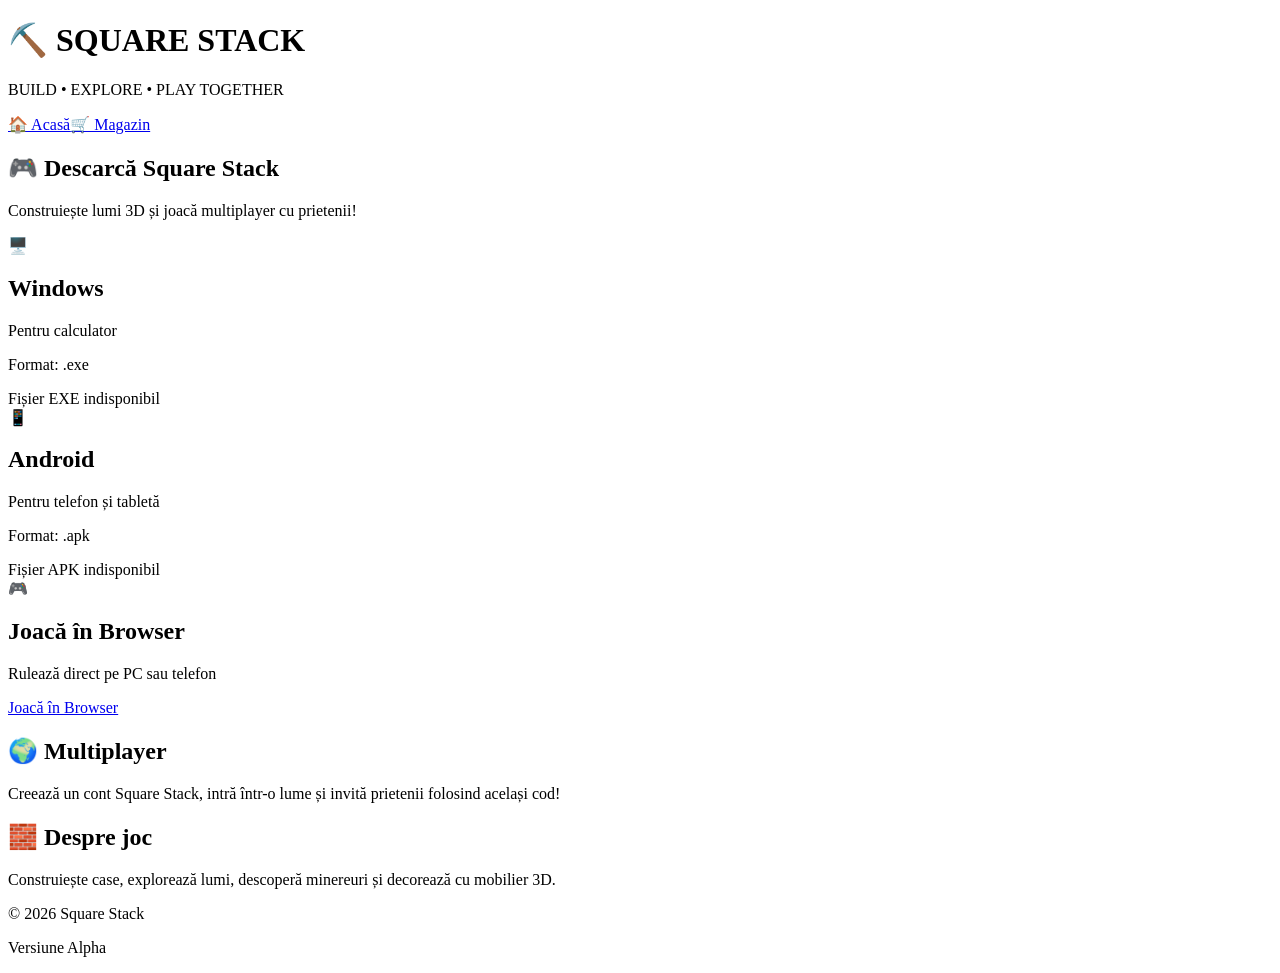
==== index.html @ 69d6b3d4 "Add files via upload" ====
<!DOCTYPE html>
<html lang="ro">

<head>
    <meta charset="UTF-8">
    <meta name="viewport" content="width=device-width, initial-scale=1.0">

    <title>Square Stack - Download</title>
    <link rel="stylesheet" href="css/style.css">

</head>

<body>

    <header>
        <h1>⛏️ SQUARE STACK</h1>
        <p>BUILD • EXPLORE • PLAY TOGETHER</p>
    </header>
    <nav><a href="index.html">🏠 Acasă</a><a href="magazin.html">🛒 Magazin</a></nav>

    <main>

        <h2>🎮 Descarcă Square Stack</h2>

        <p>
            Construiește lumi 3D și joacă
            multiplayer cu prietenii!
        </p>

        <div class="downloads">

            <!-- WINDOWS -->
            <div class="card">
                <div class="icon">🖥️</div>

                <h2>Windows</h2>

                <p>Pentru calculator</p>

                <p>Format: .exe</p>

                <a class="download-button" aria-disabled="true">
                    Fișier EXE indisponibil
                </a>
            </div>

            <!-- ANDROID -->
            <div class="card">
                <div class="icon">📱</div>

                <h2>Android</h2>

                <p>Pentru telefon și tabletă</p>

                <p>Format: .apk</p>

                <a class="download-button" aria-disabled="true">
                    Fișier APK indisponibil
                </a>
            </div>

        </div>
        <div class="card">
            <div class="icon">🎮</div>
            <h2>Joacă în Browser</h2>
            <p>Rulează direct pe PC sau telefon</p>
            <a class="download-button" href="https://squerstack.netlify.app/">
                Joacă în Browser
            </a>
        </div>

        <div class="info">
            <h2>🌍 Multiplayer</h2>

            <p>
                Creează un cont Square Stack,
                intră într-o lume și invită
                prietenii folosind același cod!
            </p>

            <h2>🧱 Despre joc</h2>

            <p>
                Construiește case, explorează lumi,
                descoperă minereuri și decorează
                cu mobilier 3D.
            </p>
        </div>


    </main>

    <footer>
        <p>© 2026 Square Stack</p>
        <p>Versiune Alpha</p>
    </footer>

</body>

</html>
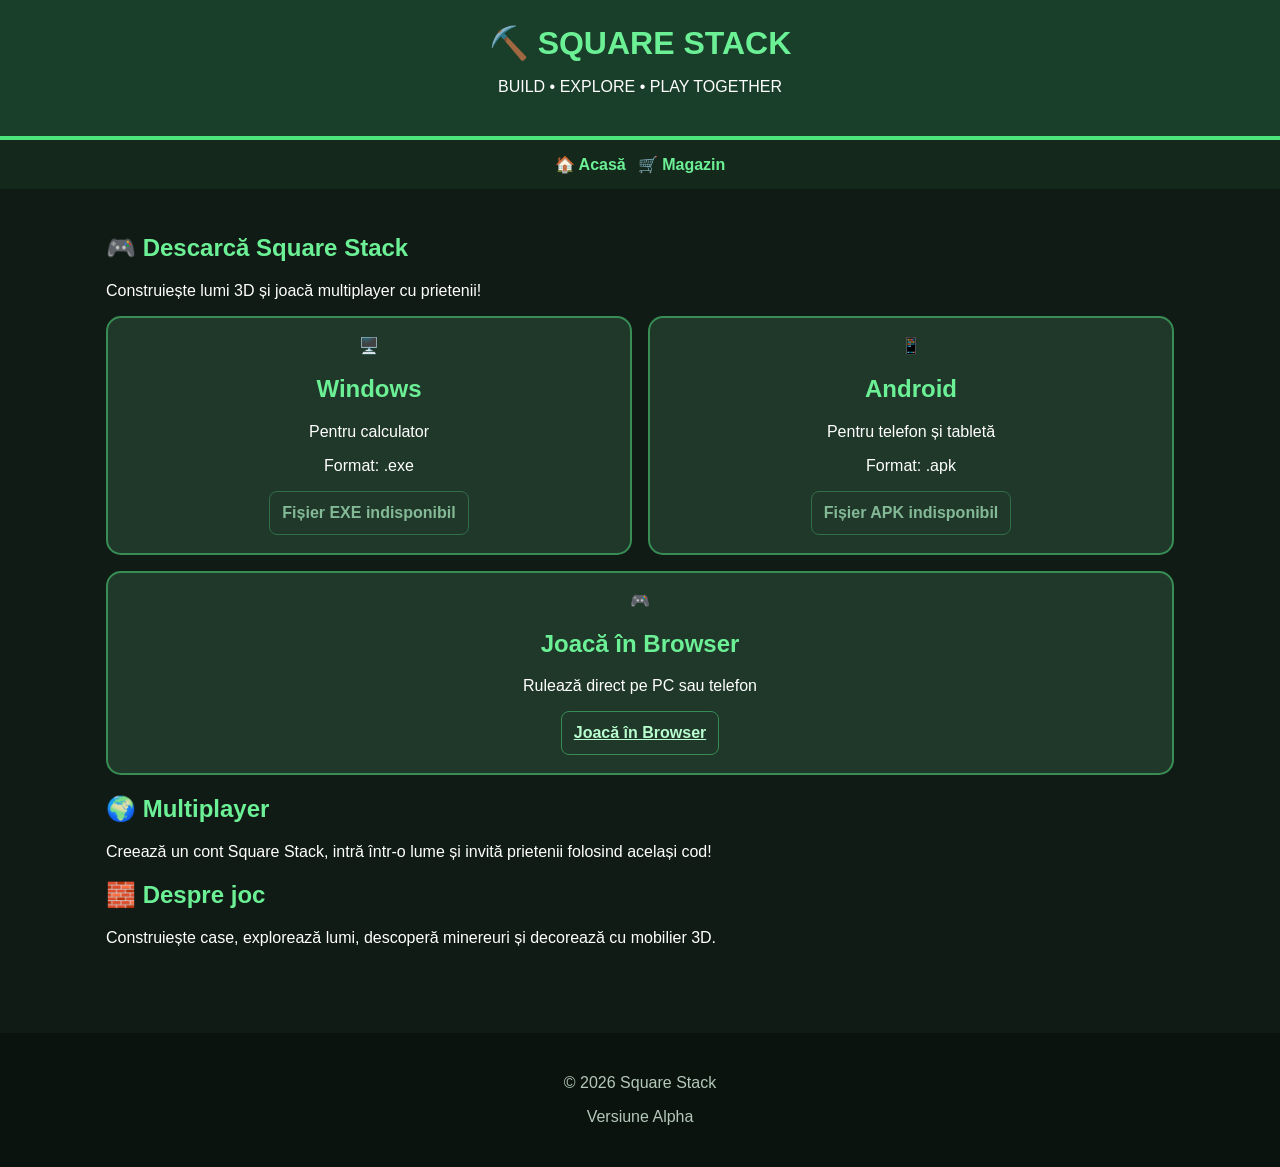
==== commit fff835ac: "Add files via upload" ====
--- a/index.html
+++ b/index.html
@@ -64,7 +64,7 @@
             <div class="icon">🎮</div>
             <h2>Joacă în Browser</h2>
             <p>Rulează direct pe PC sau telefon</p>
-            <a class="download-button" href="https://squerstack.netlify.app/">
+            <a class="download-button" href="https://bogdansavitchi01-boop.github.io/square-stack-multiplayer/">
                 Joacă în Browser
             </a>
         </div>
--- a/css/style.css
+++ b/css/style.css
@@ -0,0 +1,228 @@
+ * {
+            box-sizing: border-box
+        }
+
+        .skin-3d {
+            width: 100%;
+            height: 230px;
+            background: #193e29;
+            border-radius: 10px;
+            cursor: grab;
+            touch-action: none;
+        }
+
+        .skin-3d:active {
+            cursor: grabbing;
+        }
+
+        body {
+            margin: 0;
+            background: #101b15;
+            color: #fff;
+            font-family: Arial, sans-serif
+        }
+
+        header {
+            text-align: center;
+            background: #193e29;
+            padding: 24px;
+            border-bottom: 4px solid #4ce57b
+        }
+
+        h1,
+        h2 {
+            color: #6cf096
+        }
+
+        h1 {
+            margin: 0 0 8px
+        }
+
+        nav {
+            display: flex;
+            justify-content: center;
+            gap: 12px;
+            background: #14291c;
+            padding: 15px
+        }
+
+        nav a {
+            color: #6cf096;
+            text-decoration: none;
+            font-weight: bold
+        }
+
+        .preview {
+            background: #193e29;
+            min-height: 150px;
+            border-radius: 10px;
+            display: flex;
+            align-items: center;
+            justify-content: center;
+            font-size: 60px;
+        }
+
+        main {
+            max-width: 1100px;
+            margin: auto;
+            padding: 25px 16px
+        }
+
+        .notice {
+            background: #20382a;
+            border-left: 4px solid #6cf096;
+            padding: 14px;
+            border-radius: 8px
+        }
+
+        .tools {
+            display: flex;
+            gap: 12px;
+            flex-wrap: wrap;
+            margin: 22px 0
+        }
+
+        input,
+        select {
+            padding: 12px;
+            background: #20382a;
+            color: white;
+            border: 1px solid #388d55;
+            border-radius: 8px;
+            font-size: 16px;
+            flex: 1;
+            min-width: 180px
+        }
+
+        .layout {
+            display: grid;
+            grid-template-columns: minmax(0, 1fr) 310px;
+            gap: 20px
+        }
+
+        .grid {
+            display: grid;
+            grid-template-columns: repeat(auto-fit, minmax(190px, 1fr));
+            gap: 15px
+        }
+
+        .card,
+        .cart {
+            background: #20382a;
+            border: 2px solid #388d55;
+            border-radius: 15px;
+            padding: 18px
+        }
+
+        .card {
+            text-align: center
+        }
+
+        .emoji {
+            font-size: 55px;
+            background: #193e29;
+            border-radius: 10px;
+            padding: 15px
+        }
+
+        .price {
+            color: #a2ffbc;
+            font-size: 20px;
+            font-weight: bold
+        }
+
+        .btn {
+            background: #48d575;
+            color: #102015;
+            border: 0;
+            border-radius: 9px;
+            padding: 12px 14px;
+            font-weight: bold;
+            cursor: pointer
+        }
+
+        .btn:hover {
+            background: #83ffa5
+        }
+
+        .btn:disabled {
+            opacity: .5;
+            cursor: not-allowed
+        }
+
+        .card .btn {
+            width: 100%
+        }
+
+        .cart {
+            align-self: start
+        }
+
+        .cart-row {
+            border-bottom: 1px solid #388d55;
+            padding: 12px 0
+        }
+
+        .cart-row small {
+            color: #c9d9ce
+        }
+
+        .qty {
+            display: flex;
+            align-items: center;
+            gap: 8px;
+            margin-top: 8px
+        }
+
+        .qty button {
+            border: 1px solid #6cf096;
+            border-radius: 6px;
+            background: transparent;
+            color: #fff;
+            padding: 5px 10px;
+            cursor: pointer
+        }
+
+        .cart-total {
+            font-size: 21px;
+            font-weight: bold;
+            margin: 18px 0
+        }
+
+        .cart .btn {
+            width: 100%
+        }
+
+        #message {
+            margin-top: 12px;
+            color: #b9ffd0
+        }
+
+        footer {
+            text-align: center;
+            background: #0b130e;
+            padding: 25px;
+            margin-top: 45px;
+            color: #b4c8ba
+        }
+
+        @media(max-width:760px) {
+            .layout {
+                grid-template-columns: 1fr
+            }
+        }
+
+/* Square Stack Store 2.1 */
+.view-3d-btn { margin-top: 8px; background: #284e36; color:#b9ffd0; border:1px solid #6cf096; }
+.view-3d-btn:hover {background:#366647;}
+#skin-modal {color:#fff; background:#20382a; border:2px solid #388d55; border-radius:16px; width:min(420px, 94vw); padding:16px;}
+#skin-modal::backdrop { background:rgba(0,0,0,.75); }
+.viewer-top {display:flex; gap:12px; align-items:center; justify-content:space-between;}
+.skin-stage {position:relative; height:270px; background:#14291c; border-radius:10px; perspective:650px; overflow:hidden; touch-action:none; cursor:grab;}
+.skin-stage:active {cursor:grabbing;}
+#skin-model {position:absolute; left:50%; top:50%; width:0; height:0; transform-style:preserve-3d;}
+.skin-part {position:absolute; transform-style:preserve-3d; width:0; height:0;}
+.skin-face {position:absolute; left:0; top:0; background-repeat:no-repeat; image-rendering:pixelated; backface-visibility:hidden;}
+.downloads {display:grid;grid-template-columns:repeat(auto-fit,minmax(200px,1fr));gap:16px;margin-bottom:16px;}
+.download-button {display:inline-block; color:#b9ffd0; font-weight:bold; padding:12px; border:1px solid #388d55; border-radius:8px;}
+.download-button[aria-disabled=true] {opacity:.65;cursor:not-allowed;}
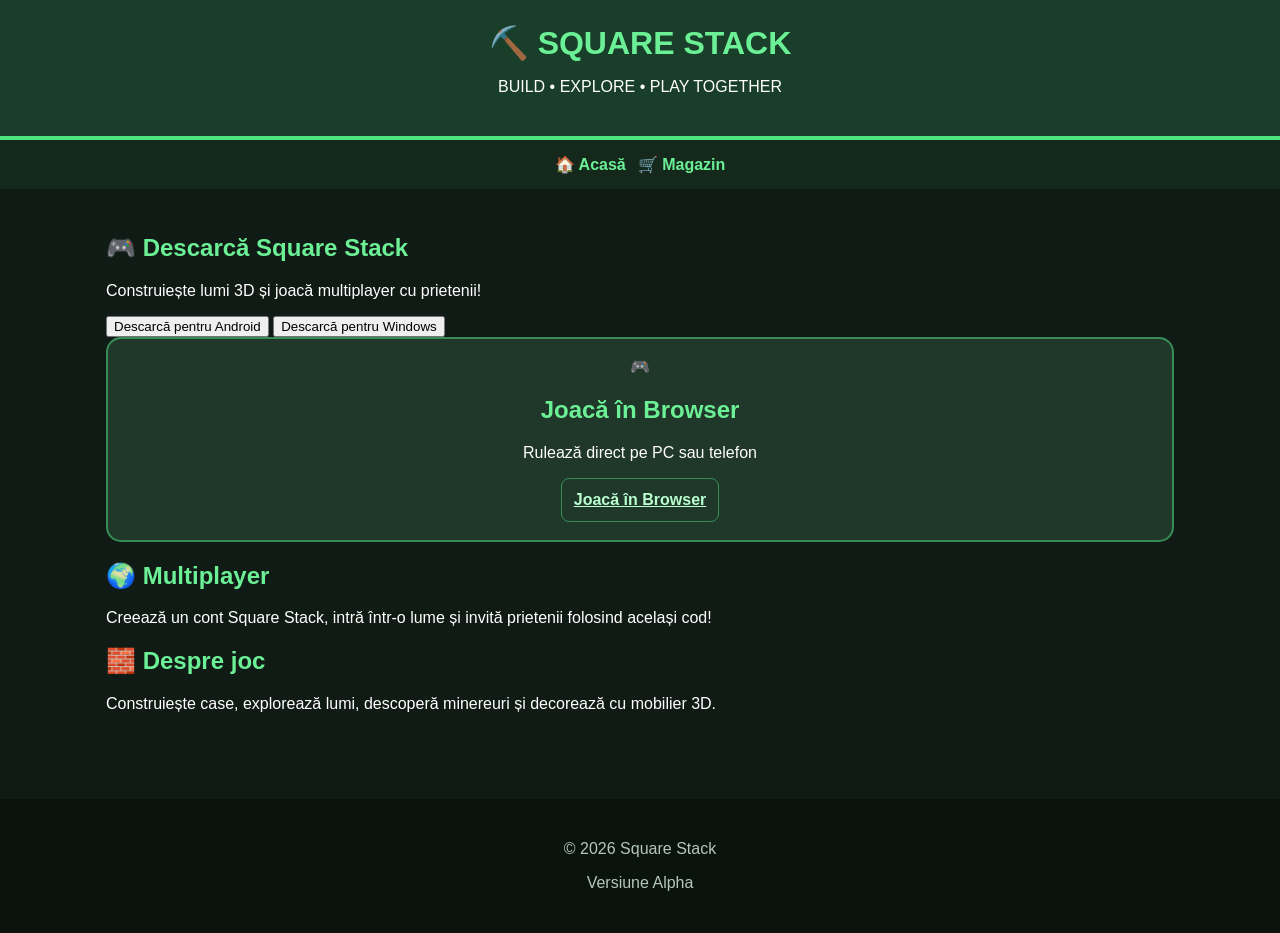
==== commit 6cb89927: "Add files via upload" ====
--- a/index.html
+++ b/index.html
@@ -27,37 +27,16 @@
             multiplayer cu prietenii!
         </p>
 
-        <div class="downloads">
+        <div class="download-buttons">
+            <button class="download-btn android-btn" onclick="downloadGame('android')">
+                Descarcă pentru Android
+            </button>
 
-            <!-- WINDOWS -->
-            <div class="card">
-                <div class="icon">🖥️</div>
+            <button class="download-btn windows-btn" onclick="downloadGame('windows')">
+                Descarcă pentru Windows
+            </button>
+        </div>
 
-                <h2>Windows</h2>
-
-                <p>Pentru calculator</p>
-
-                <p>Format: .exe</p>
-
-                <a class="download-button" aria-disabled="true">
-                    Fișier EXE indisponibil
-                </a>
-            </div>
-
-            <!-- ANDROID -->
-            <div class="card">
-                <div class="icon">📱</div>
-
-                <h2>Android</h2>
-
-                <p>Pentru telefon și tabletă</p>
-
-                <p>Format: .apk</p>
-
-                <a class="download-button" aria-disabled="true">
-                    Fișier APK indisponibil
-                </a>
-            </div>
 
         </div>
         <div class="card">
